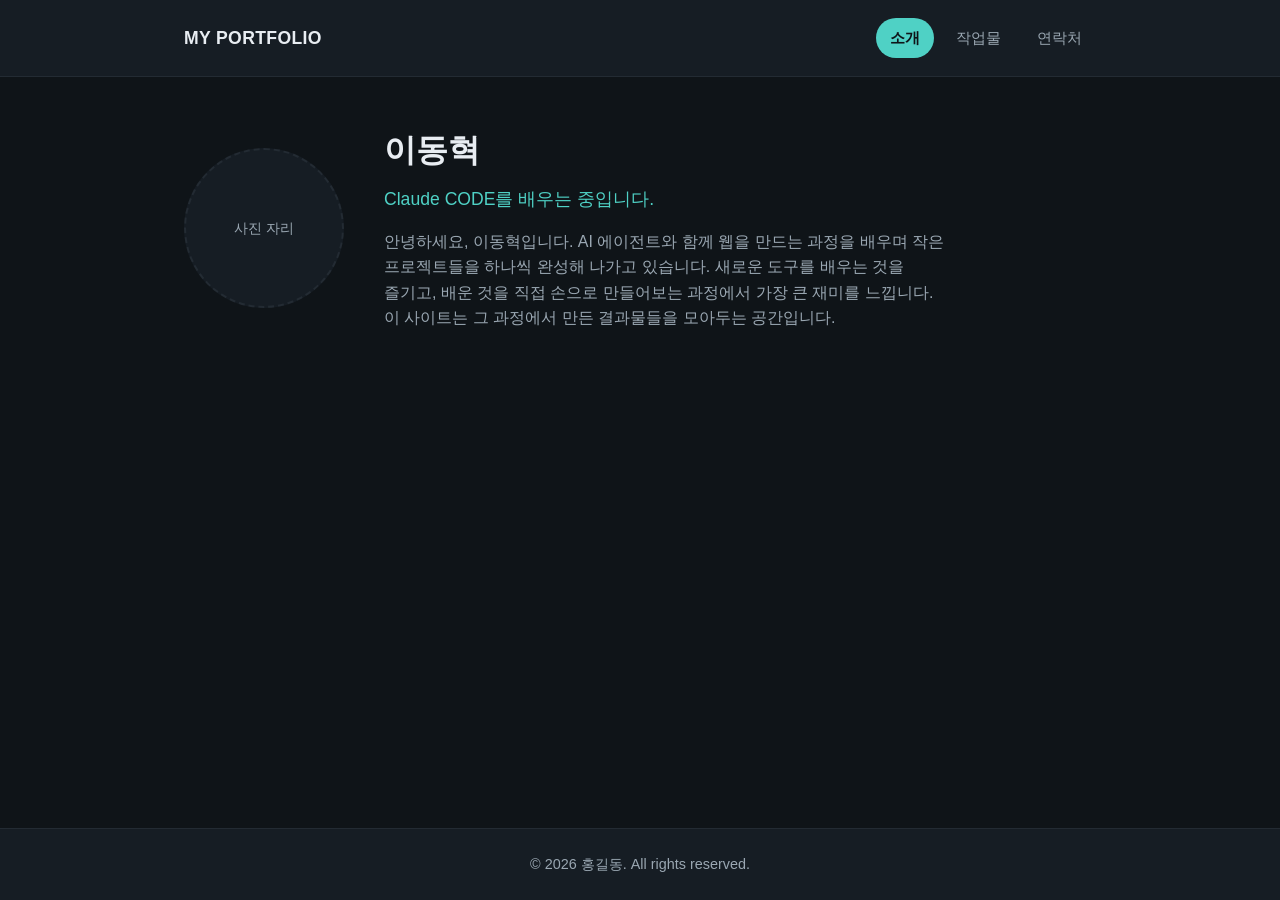
==== index.html @ 1e8be29a "Add initial site pages and stylesheet Co-Authored-By: Claude Sonnet 5 <noreply@anthropic.com>" ====
<!DOCTYPE html>
<html lang="ko">
<head>
<meta charset="UTF-8">
<meta name="viewport" content="width=device-width, initial-scale=1.0">
<title>소개 - 나의 포트폴리오</title>
<link rel="stylesheet" href="style.css">
</head>
<body>

<header class="site-header">
  <nav class="nav">
    <span class="nav-brand">MY PORTFOLIO</span>
    <ul class="nav-menu">
      <li><a href="index.html" class="active">소개</a></li>
      <li><a href="works.html">작업물</a></li>
      <li><a href="contact.html">연락처</a></li>
    </ul>
  </nav>
</header>

<main>
  <section class="profile">
    <div class="profile-photo">사진 자리</div>
    <div class="profile-info">
      <h1>이동혁</h1>
      <p class="profile-tagline">Claude CODE를 배우는 중입니다.</p>
      <p class="profile-bio">
        안녕하세요, 이동혁입니다. AI 에이전트와 함께 웹을 만드는 과정을 배우며
        작은 프로젝트들을 하나씩 완성해 나가고 있습니다.
        새로운 도구를 배우는 것을 즐기고, 배운 것을 직접 손으로 만들어보는 과정에서
        가장 큰 재미를 느낍니다. 이 사이트는 그 과정에서 만든 결과물들을
        모아두는 공간입니다.
      </p>
    </div>
  </section>
</main>

<footer class="site-footer">
  <p>&copy; 2026 홍길동. All rights reserved.</p>
</footer>

</body>
</html>
---- style.css ----
/* ===== 공통 변수 ===== */
:root {
  --bg: #0f1418;
  --bg-elevated: #161d24;
  --border: #232b33;
  --text: #e8edf2;
  --text-dim: #9aa7b2;
  --accent: #4fd1c5;
  --accent-dim: #2c7a72;
  --radius: 12px;
}

* {
  box-sizing: border-box;
  margin: 0;
  padding: 0;
}

html, body {
  height: 100%;
}

body {
  background: var(--bg);
  color: var(--text);
  font-family: "Pretendard", "Malgun Gothic", "Apple SD Gothic Neo", sans-serif;
  line-height: 1.6;
  word-break: keep-all;
  display: flex;
  flex-direction: column;
  min-height: 100vh;
}

main {
  flex: 1;
  width: 100%;
  max-width: 960px;
  margin: 0 auto;
  padding: 48px 24px 64px;
}

a {
  color: inherit;
  text-decoration: none;
}

img {
  max-width: 100%;
  display: block;
}

/* ===== 헤더 / 메뉴 ===== */
.site-header {
  border-bottom: 1px solid var(--border);
  background: var(--bg-elevated);
  position: sticky;
  top: 0;
  z-index: 10;
}

.nav {
  max-width: 960px;
  margin: 0 auto;
  padding: 18px 24px;
  display: flex;
  align-items: center;
  justify-content: space-between;
  gap: 16px;
  flex-wrap: wrap;
}

.nav-brand {
  font-weight: 700;
  font-size: 1.1rem;
  color: var(--text);
  letter-spacing: 0.02em;
}

.nav-menu {
  display: flex;
  gap: 8px;
  list-style: none;
}

.nav-menu a {
  display: inline-block;
  padding: 8px 14px;
  border-radius: 999px;
  color: var(--text-dim);
  font-size: 0.95rem;
  transition: background 0.15s ease, color 0.15s ease;
}

.nav-menu a:hover {
  color: var(--text);
  background: rgba(255, 255, 255, 0.06);
}

.nav-menu a.active {
  color: var(--bg);
  background: var(--accent);
  font-weight: 600;
}

/* ===== 푸터 ===== */
.site-footer {
  border-top: 1px solid var(--border);
  background: var(--bg-elevated);
  text-align: center;
  padding: 24px;
  color: var(--text-dim);
  font-size: 0.9rem;
}

/* ===== index.html : 소개 ===== */
.profile {
  display: flex;
  align-items: center;
  gap: 40px;
  flex-wrap: wrap;
}

.profile-photo {
  width: 160px;
  height: 160px;
  border-radius: 50%;
  background: var(--bg-elevated);
  border: 2px dashed var(--border);
  color: var(--text-dim);
  display: flex;
  align-items: center;
  justify-content: center;
  font-size: 0.9rem;
  flex-shrink: 0;
}

.profile-info h1 {
  font-size: 2rem;
  margin-bottom: 8px;
}

.profile-tagline {
  color: var(--accent);
  font-size: 1.1rem;
  margin-bottom: 16px;
}

.profile-bio {
  max-width: 560px;
  color: var(--text-dim);
}

/* ===== works.html : 카드 목록 ===== */
.section-title {
  font-size: 1.6rem;
  margin-bottom: 24px;
}

.card-grid {
  display: grid;
  grid-template-columns: repeat(auto-fit, minmax(240px, 1fr));
  gap: 20px;
}

.card {
  background: var(--bg-elevated);
  border: 1px solid var(--border);
  border-radius: var(--radius);
  padding: 22px;
  display: flex;
  flex-direction: column;
  gap: 10px;
  transition: border-color 0.15s ease, transform 0.15s ease;
}

.card:hover {
  border-color: var(--accent-dim);
  transform: translateY(-2px);
}

.card h3 {
  font-size: 1.1rem;
}

.card p {
  color: var(--text-dim);
  font-size: 0.92rem;
  flex: 1;
}

.card-tags {
  display: flex;
  flex-wrap: wrap;
  gap: 6px;
}

.tag {
  font-size: 0.78rem;
  padding: 4px 10px;
  border-radius: 999px;
  background: rgba(79, 209, 197, 0.12);
  color: var(--accent);
}

/* ===== contact.html : 연락처 ===== */
.contact-info {
  display: flex;
  flex-direction: column;
  gap: 14px;
  margin-bottom: 40px;
}

.contact-info li {
  list-style: none;
  display: flex;
  gap: 10px;
  align-items: center;
  color: var(--text-dim);
}

.contact-info li strong {
  color: var(--text);
  min-width: 72px;
}

.contact-form {
  display: flex;
  flex-direction: column;
  gap: 16px;
  max-width: 480px;
}

.contact-form label {
  font-size: 0.9rem;
  color: var(--text-dim);
  margin-bottom: 6px;
  display: block;
}

.contact-form input,
.contact-form textarea {
  width: 100%;
  background: var(--bg-elevated);
  border: 1px solid var(--border);
  border-radius: 8px;
  padding: 10px 12px;
  color: var(--text);
  font-family: inherit;
  font-size: 0.95rem;
}

.contact-form input:focus,
.contact-form textarea:focus {
  outline: none;
  border-color: var(--accent);
}

.contact-form textarea {
  resize: vertical;
  min-height: 120px;
}

.contact-form button {
  align-self: flex-start;
  background: var(--accent);
  color: var(--bg);
  border: none;
  border-radius: 8px;
  padding: 10px 22px;
  font-size: 0.95rem;
  font-weight: 600;
  cursor: pointer;
  transition: opacity 0.15s ease;
}

.contact-form button:hover {
  opacity: 0.88;
}

/* ===== 반응형 (좁은 화면) ===== */
@media (max-width: 600px) {
  .nav {
    flex-direction: column;
    align-items: flex-start;
  }

  .nav-menu {
    width: 100%;
    justify-content: space-between;
  }

  .nav-menu a {
    padding: 8px 10px;
    font-size: 0.88rem;
  }

  .profile {
    flex-direction: column;
    text-align: center;
  }

  .profile-photo {
    margin: 0 auto;
  }

  .profile-bio {
    max-width: 100%;
  }

  main {
    padding: 32px 18px 48px;
  }
}
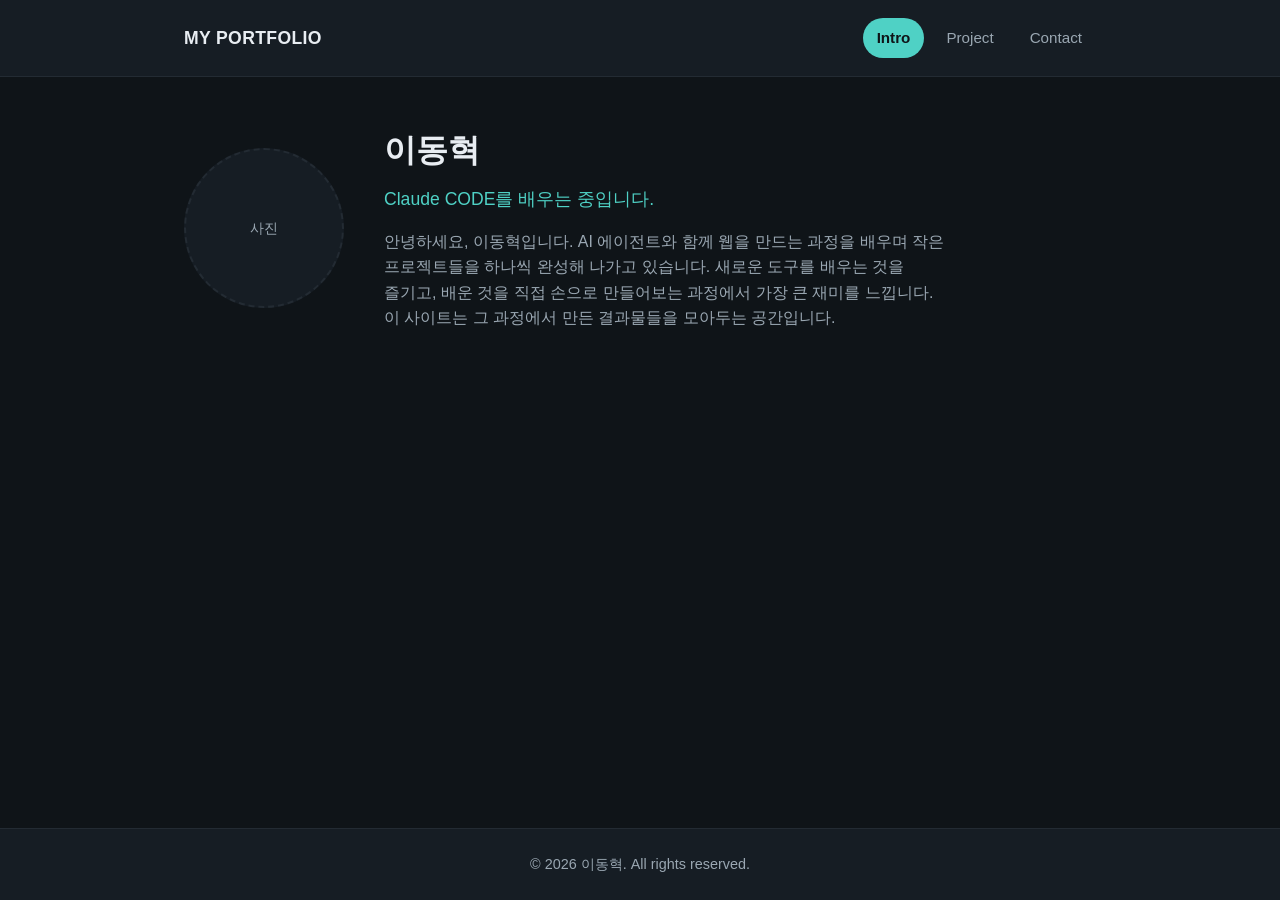
==== commit 3a65d157: "Personalize contact info and footer credit Co-Authored-By: Claude Sonnet 5 <noreply@anthropic.com>" ====
--- a/index.html
+++ b/index.html
@@ -12,16 +12,16 @@
   <nav class="nav">
     <span class="nav-brand">MY PORTFOLIO</span>
     <ul class="nav-menu">
-      <li><a href="index.html" class="active">소개</a></li>
-      <li><a href="works.html">작업물</a></li>
-      <li><a href="contact.html">연락처</a></li>
+      <li><a href="index.html" class="active">Intro</a></li>
+      <li><a href="works.html">Project</a></li>
+      <li><a href="contact.html">Contact</a></li>
     </ul>
   </nav>
 </header>
 
 <main>
   <section class="profile">
-    <div class="profile-photo">사진 자리</div>
+    <div class="profile-photo">사진</div>
     <div class="profile-info">
       <h1>이동혁</h1>
       <p class="profile-tagline">Claude CODE를 배우는 중입니다.</p>
@@ -37,7 +37,7 @@
 </main>
 
 <footer class="site-footer">
-  <p>&copy; 2026 홍길동. All rights reserved.</p>
+  <p>&copy; 2026 이동혁. All rights reserved.</p>
 </footer>
 
 </body>
